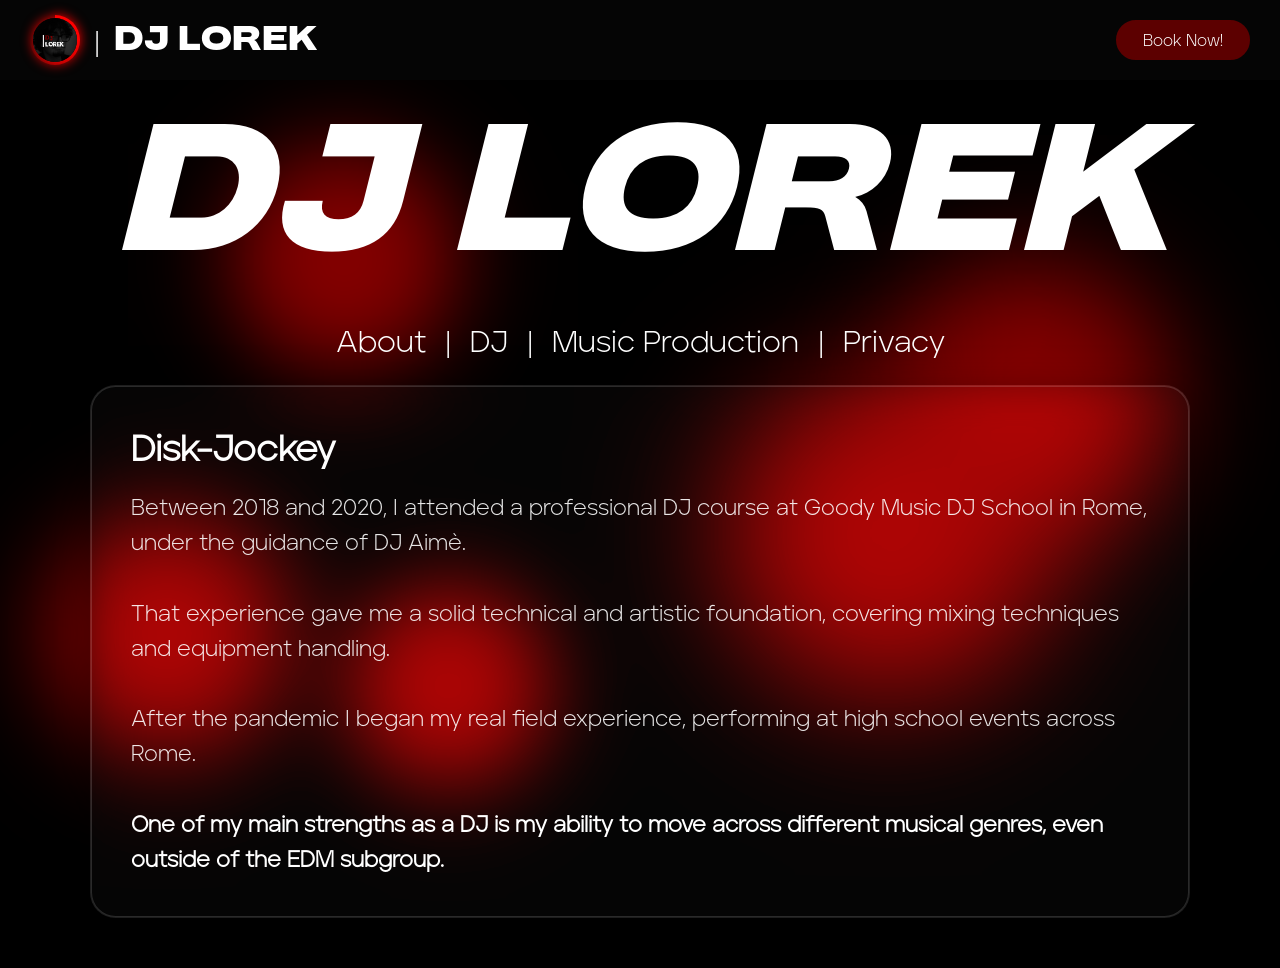
==== homepage.lorek.dj.html @ 4223b4a0 "Add favicon and clean up HTML structure" ====
<!DOCTYPE html>
<html lang="it">
<head>
    <link rel="icon" type="image/png" href="./media/djlorek.jpg">
    <meta charset="UTF-8">
    <meta name="viewport" content="width=device-width, initial-scale=1.0">
    <title>DJ Lorek - Disk-Jockey</title>
    <link rel="stylesheet" href="homepage.lorek.css" type="text/css">
</head>
<body>
    <div class="page-transition-overlay" id="transitionOverlay"></div>
    
    <div class="bg">
        <div class="blob b1"><img src="./media/light.png" alt=""></div>
        <div class="blob b2"><img src="./media/light.png" alt=""></div>
        <div class="blob b3"><img src="./media/light.png" alt=""></div>
        <div class="blob b4"><img src="./media/light.png" alt=""></div>
        <div class="blob b5"><img src="./media/light.png" alt=""></div>
    </div>

    <header class="nav_bar">
        <img src="./media/djlorek.jpg" class="image" id="link-djlorek" alt="DJ Lorek Profile">
        <span class="bar-separator">|</span>
        <h2>DJ LOREK</h2>
        <a href="mailto:officialdjlorek@gmail.com?subject=Gig%20Inquiry" class="button">Book Now!</a>
    </header>

    <section class="hero"> 
        <h4>DJ LOREK</h4>
    </section>

    <nav class="nav_2">
        <span class="menu-item about_menu" id="load-about">About</span>
        <span class="bar">|</span>
        <span class="menu-item dj_menu" id="load-dj">DJ</span>
        <span class="bar">|</span>
        <span class="menu-item prod_menu" id="load-prod">Music Production</span>
        <span class="bar">|</span>
        <span class="menu-item privacy_menu" id="load-privacy">Privacy</span>
    </nav>

    <main class="main_div">
        <h5 class="about_title">Disk-Jockey</h5>
        <div class="info">
            <p>
                Between 2018 and 2020, I attended a professional DJ course at Goody Music DJ School in Rome, under the guidance of DJ Aimè.<br><br>
                That experience gave me a solid technical and artistic foundation, covering mixing techniques and equipment handling.<br><br>
                After the pandemic I began my real field experience, performing at high school events across Rome.<br><br>
                <span class="highlight-text">One of my main strengths as a DJ is my ability to move across different musical genres, even outside of the EDM subgroup.</span>
            </p>
        </div>
    </main>

    <script>
        const overlay = document.getElementById('transitionOverlay');

        window.addEventListener('DOMContentLoaded', function() {
            const savedScroll = sessionStorage.getItem('scrollPos');
            if (savedScroll !== null) {
                window.scrollTo(0, parseInt(savedScroll, 10));
                sessionStorage.removeItem('scrollPos');
            }
            requestAnimationFrame(() => requestAnimationFrame(() => overlay.classList.add('reveal')));
        });

        function navigateTo(url) {
            sessionStorage.setItem('scrollPos', window.scrollY);
            overlay.classList.remove('reveal');
            overlay.addEventListener('transitionend', function handler() {
                overlay.removeEventListener('transitionend', handler);
                window.location.href = url;
            }, { once: true });
        }

        const imgProfile = document.getElementById('link-djlorek');
        if (imgProfile) {
            imgProfile.onclick = function() {
                window.open('https://linktr.ee/djlorek', '_blank');
            };
        }

        document.getElementById('load-about').onclick = function() {
            navigateTo('index.html');
        };

        document.getElementById('load-dj').onclick = function() {
            navigateTo('homepage.lorek.dj.html');
        };

        document.getElementById('load-prod').onclick = function() {
            navigateTo('homepage.lorek.production.html');
        };

        document.getElementById('load-privacy').onclick = function() {
            window.open('PrivacyandPolicy.pdf', '_blank');
        };
    </script>
</body>
</html>
---- homepage.lorek.css ----
@font-face {
  font-family: Moderniz;
  src: url(./fonts/Moderniz.otf);
}

@font-face {
  font-family: Aventa;
  src: url(./fonts/Aventa.otf);
}

* {
  box-sizing: border-box;
  margin: 0;
  padding: 0;
}

body {
  background-color: #000;
  color: #fff;
  font-family: 'Aventa', sans-serif;
  overflow-x: hidden;
  min-height: 100vh;
}

/* Background con Blobs */
.bg {
  position: fixed;
  inset: 0;
  z-index: -1;
  animation: rotate 100s linear infinite;
  pointer-events: none;
}

@keyframes rotate {
  from { transform: rotate(0deg); }
  to { transform: rotate(360deg); }
}

.blob {
  position: absolute;
  transition: 0.6s ease;
  --distanza: calc(var(--w) * 0.25);
  animation: orbit 15s infinite linear, smooth-flicker 4s infinite ease-in-out; 
}

.blob img {
  width: 100%;
  height: auto;
}

@keyframes orbit {
  from { transform: rotate(0deg) translateX(var(--distanza)) rotate(0deg); }
  to { transform: rotate(360deg) translateX(var(--distanza)) rotate(-360deg); }
}

@keyframes smooth-flicker {
  0%, 100% { opacity: 0.6; }
  50% { opacity: 0.2; }
}

.b1 { --w:450px; width:var(--w); top:5%; left:10%; animation-duration:12s,3.5s; animation-delay:-2s,-0.7s; }
.b2 { --w:650px; width:var(--w); top:25%; left:45%; animation-duration:18s,5.2s; animation-delay:-8s,-3.1s; }
.b3 { --w:400px; width:var(--w); top:55%; left:20%; animation-duration:14s,4.3s; animation-delay:-5s,-1.9s; }
.b4 { --w:550px; width:var(--w); top:15%; left:60%; animation-duration:16s,6s; animation-delay:-11s,-2.5s; }
.b5 { --w:480px; width:var(--w); top:45%; left:-5%; animation-duration:20s,4.8s; animation-delay:-14s,-4.2s; }

/* Navbar Principale */
.nav_bar {
  z-index: 100;
  top: 0;
  position: sticky;
  display: flex;
  align-items: center;
  padding: 15px 30px;
  gap: 15px;
  background-color: rgba(6, 6, 6, 0.9);
  backdrop-filter: blur(8px);
}

/* Registrazione variabile per rotazione dell'angolo */
@property --a {
  syntax: '<angle>';
  initial-value: 0deg;
  inherits: false;
}

/* Logo con bordo Neon animato a rotella di caricamento */
.nav_bar .image {
  width: 50px;
  height: 50px;
  border-radius: 50%;
  object-fit: cover;
  cursor: pointer;
  transition: transform 0.4s ease;
  
  /* Bordo trasparente e gradiente conica animato */
  border: 3px solid transparent;
  background: 
    linear-gradient(#000, #000) padding-box, 
    conic-gradient(from var(--a, 0deg), #ff0000 0deg, #ff0000 90deg, transparent 270deg) border-box;
  
  filter: drop-shadow(0 0 6px #ff0000);
  animation: spin-loader 1.5s linear infinite;
}

.nav_bar .image:hover {
  transform: scale(1.15);
  filter: drop-shadow(0 0 12px #ff0000);
}

@keyframes spin-loader {
  0% {
    --a: 0deg;
  }
  100% {
    --a: 360deg;
  }
}

.bar-separator {
  font-size: 1.8rem;
  color: #fff;
}

h2 {
  font-family: 'Moderniz', sans-serif;
  color: #fff;
  font-size: 1.8rem;
}

.nav_bar .button {
  margin-left: auto;
  display: inline-flex;
  align-items: center;
  justify-content: center;
  background-color: rgb(92, 0, 0);
  border-radius: 3vh;
  padding: 0 25px;
  cursor: pointer;
  transition: all 0.3s ease-out;
  text-decoration: none; 
  color: #fff;
  font-family: 'Aventa', sans-serif;
  border: 2px solid rgb(92, 0, 0);
  height: 40px;
  font-size: 1rem;
}

.nav_bar .button:hover {
  background-color: rgb(31, 0, 0);
  border-color: rgb(120, 0, 0);
  transform: scale(1.1);
  box-shadow: 0 0 15px rgba(150, 0, 0, 0.4);
}

/* Hero Section */
.hero {
  display: flex;
  justify-content: center;
  padding: 20px 0;
}

h4 {
  font-family: 'Moderniz', sans-serif;
  font-style: italic;
  color: #fff;
  font-size: clamp(60px, 12vw, 150px);
  text-align: center;
}

/* Menu Secondario */
.nav_2 {
  width: 100%;
  font-size: clamp(20px, 3vw, 30px);
  font-family: 'Aventa', sans-serif;
  color: #fff;
  display: flex;
  justify-content: center;
  align-items: center;
  gap: 15px;
  margin-bottom: 25px;
  flex-wrap: wrap;
}

.menu-item {
  position: relative;
  cursor: pointer;
  user-select: none;
  padding: 0 5px;
}

.menu-item::after {
  content: "";
  position: absolute;
  top: -50%; 
  left: -20%;
  width: 140%; 
  height: 200%;
  z-index: -1;
  background-image: url('media/white_light.png');
  background-position: center;
  background-repeat: no-repeat;
  background-size: contain;
  opacity: 0;
  transition: opacity 0.3s ease;
  pointer-events: none;
}

.menu-item:hover::after {
  opacity: 1;
}

/* Content Div Glassmorphism */
.main_div {
  position: relative;
  width: 90vw;
  max-width: 1100px;
  margin: 0 auto 50px;
  padding: 40px;
  border-radius: 2vw;
  background: rgba(27, 25, 25, 0.2);
  border: 1px solid rgba(255, 255, 255, 0.1);
  backdrop-filter: blur(20px) saturate(180%);
  -webkit-backdrop-filter: blur(20px) saturate(180%);
  box-shadow: inset 0 0 0 1px rgba(255, 255, 255, 0.15), 
              0 20px 50px rgba(0, 0, 0, 0.5);
}

.about_title {
  font-size: clamp(24px, 4vh, 36px);
  color: #fff;
  margin-bottom: 20px;
  font-family: 'Aventa', sans-serif;
}

.info p {
  font-size: clamp(16px, 2vw, 22px);
  line-height: 1.6;
  color: rgba(255, 255, 255, 0.9);
}

.highlight-text {
  font-weight: bold;
  color: #fff;
}

/* Transizioni */
.page-transition-overlay {
  position: fixed;
  inset: 0;
  background: #000000;
  z-index: 99999;
  pointer-events: none;
  opacity: 1;
  transition: opacity 0.3s ease;
}

.page-transition-overlay.reveal {
  opacity: 0;
}

/* Responsiveness Mobile */
@media (max-width: 768px) {
  .nav_bar {
    padding: 10px 12px;
    gap: 8px;
  }

  .nav_bar .image {
    width: 38px;
    height: 38px;
  }

  .bar-separator {
    font-size: 1.2rem;
  }

  h2 {
    font-size: 1.1rem;
    white-space: nowrap;
  }

  .nav_bar .button {
    padding: 0 12px;
    height: 32px;
    font-size: 0.8rem;
  }

  .nav_2 {
    font-size: 0.9rem;
    gap: 6px;
    padding: 0 10px;
  }

  .menu-item {
    padding: 2px 4px;
  }

  .main_div {
    width: 92vw;
    padding: 25px 20px;
  }

  .info p {
    text-align: center;
  }

  .about_title {
    text-align: center;
  }
  
  .b1 { --w: 280px; }
  .b2 { --w: 380px; }
  .b3 { --w: 250px; }
  .b4 { --w: 320px; }
  .b5 { --w: 290px; }
}
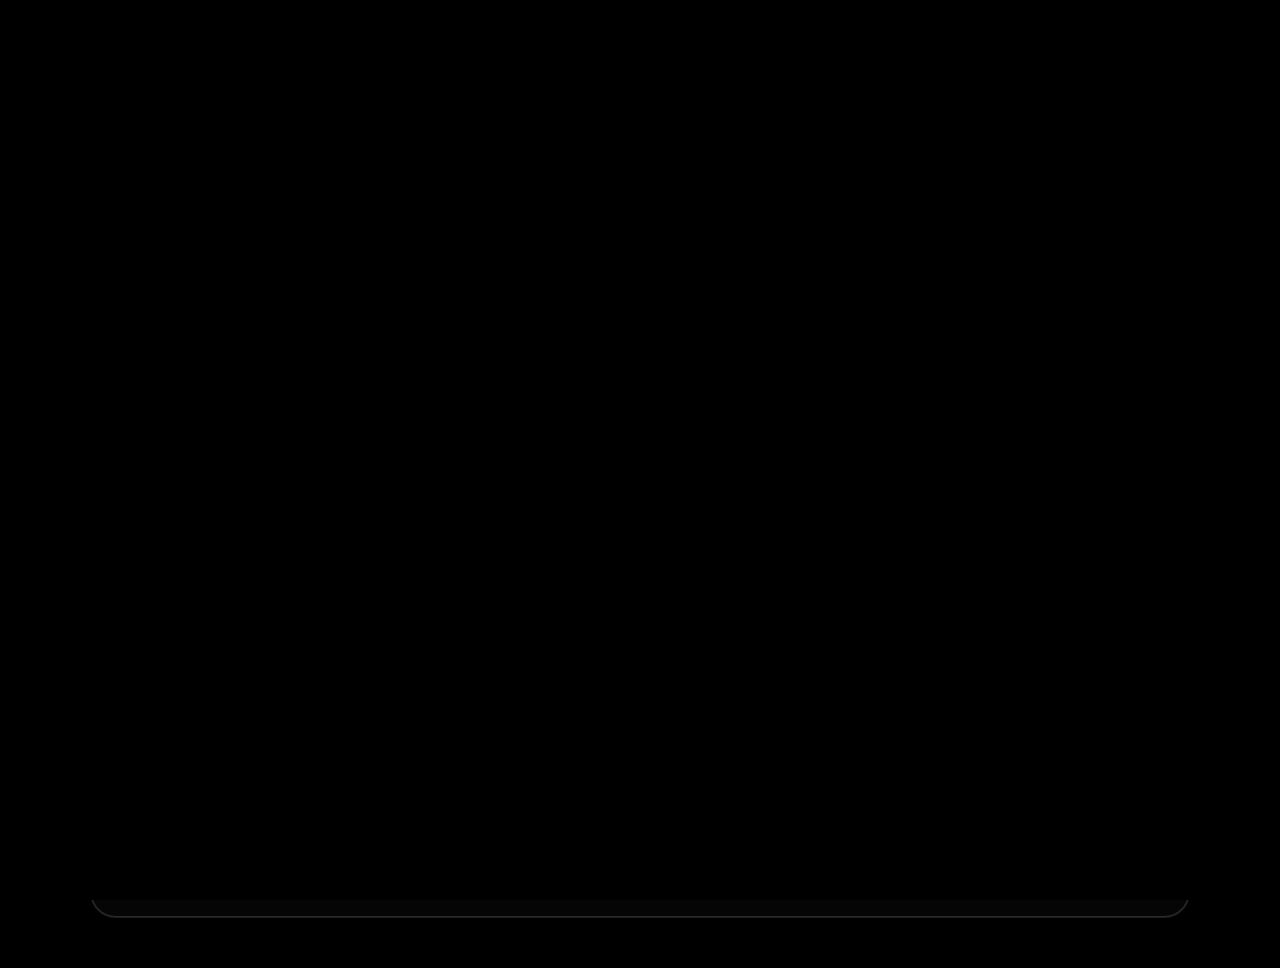
==== commit 0f7af6b4: "Update homepage.lorek.dj.html" ====
--- a/homepage.lorek.dj.html
+++ b/homepage.lorek.dj.html
@@ -75,7 +75,7 @@
         const imgProfile = document.getElementById('link-djlorek');
         if (imgProfile) {
             imgProfile.onclick = function() {
-                window.open('https://linktr.ee/djlorek', '_blank');
+                window.open('linkspage.lorek.html'', '_blank');
             };
         }
 
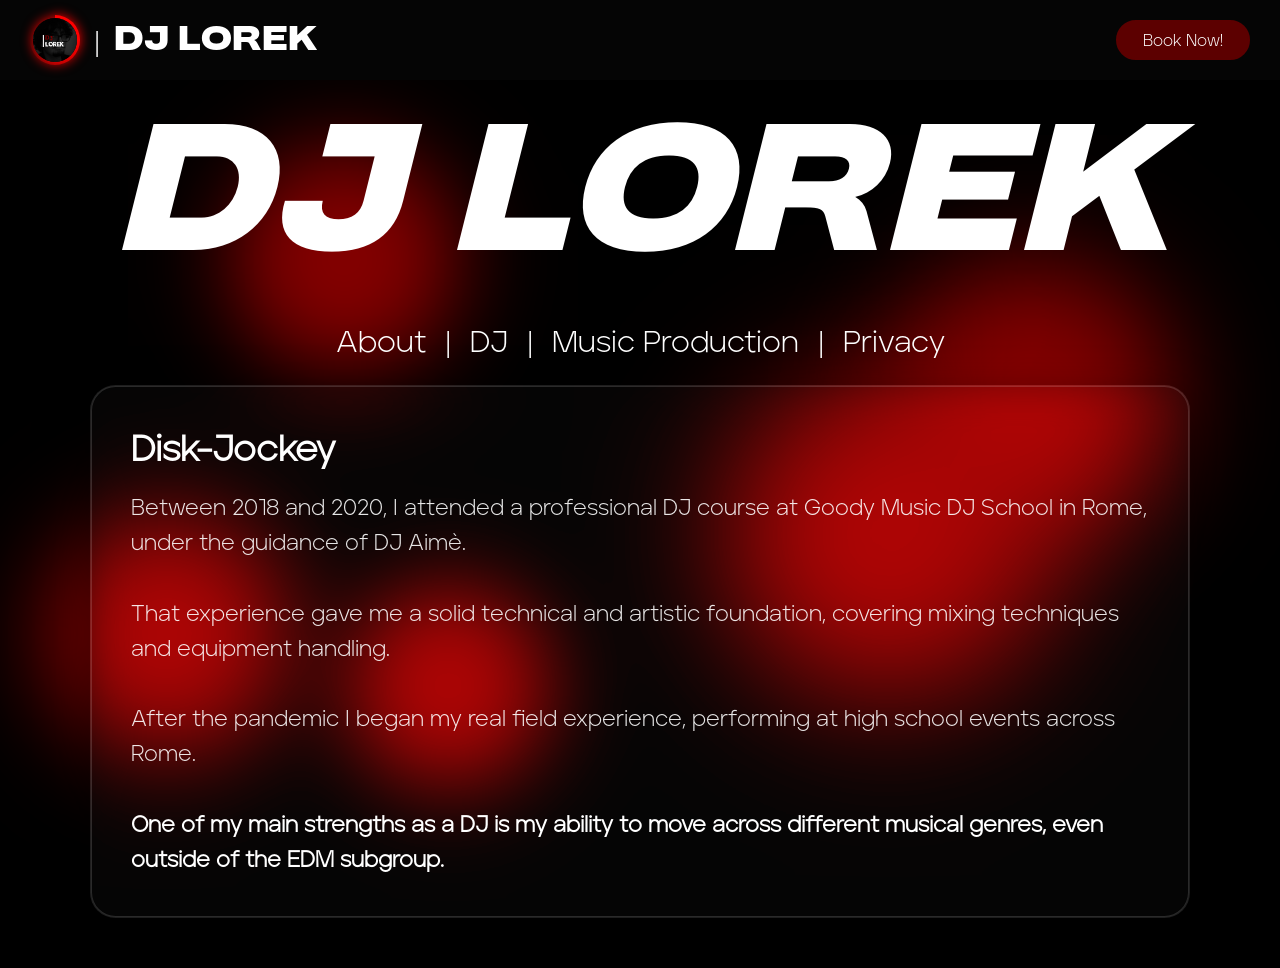
==== commit f5d1da2d: "Fix HTML encoding issues in homepage" ====
--- a/homepage.lorek.dj.html
+++ b/homepage.lorek.dj.html
@@ -75,7 +75,7 @@
         const imgProfile = document.getElementById('link-djlorek');
         if (imgProfile) {
             imgProfile.onclick = function() {
-                window.open('linkspage.lorek.html'', '_blank');
+                navigateTo('linkspage.lorek.html');
             };
         }
 
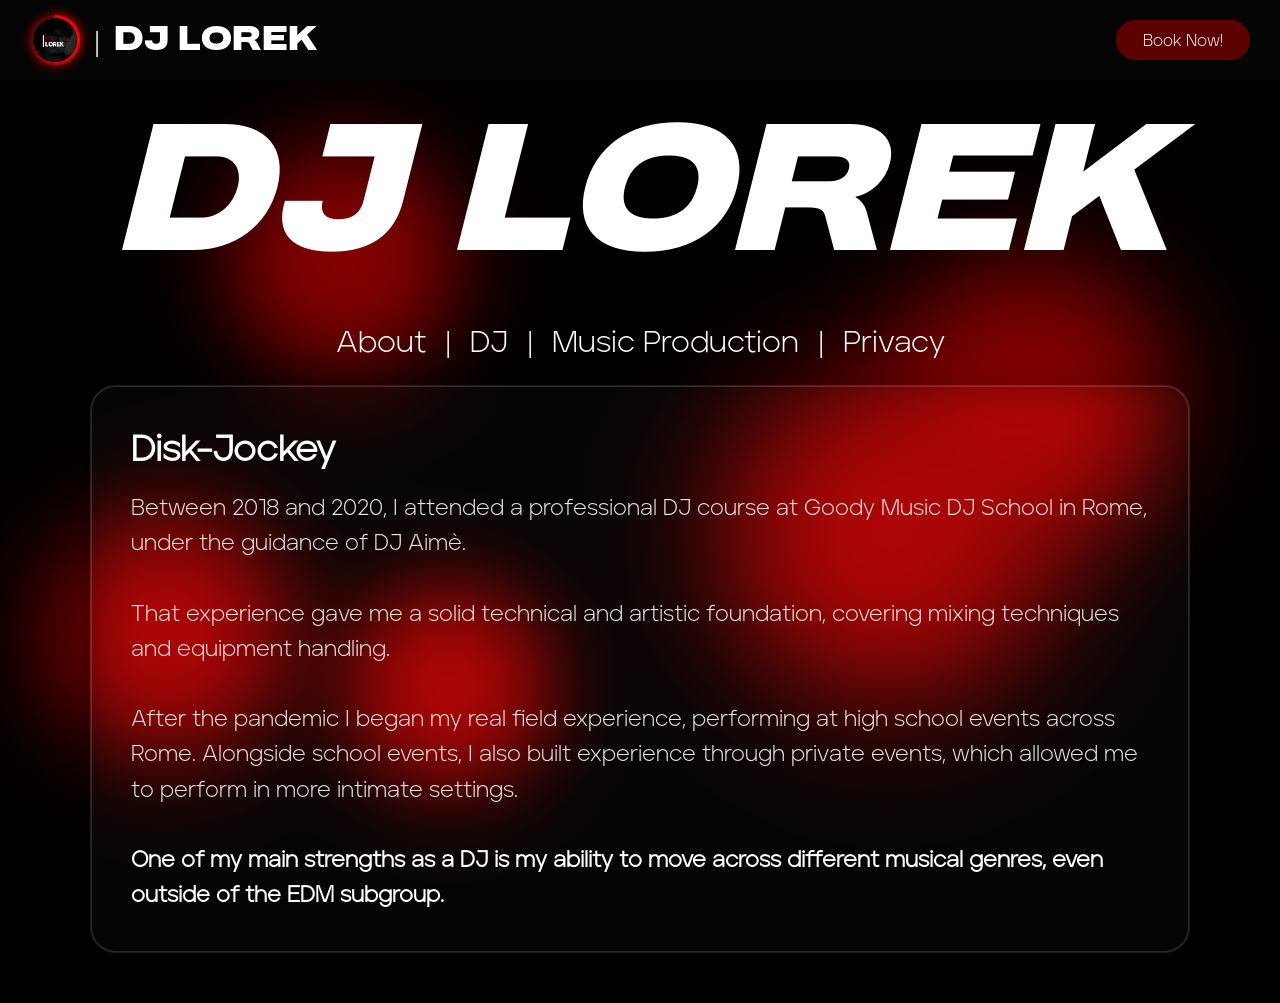
==== commit 71e353ab: "Revise homepage content and enhance navigation Updated the DJ Lorek homepage with additional content" ====
--- a/homepage.lorek.dj.html
+++ b/homepage.lorek.dj.html
@@ -1,7 +1,6 @@
 <!DOCTYPE html>
 <html lang="it">
 <head>
-    <link rel="icon" type="image/png" href="./media/djlorek.jpg">
     <meta charset="UTF-8">
     <meta name="viewport" content="width=device-width, initial-scale=1.0">
     <title>DJ Lorek - Disk-Jockey</title>
@@ -45,7 +44,7 @@
             <p>
                 Between 2018 and 2020, I attended a professional DJ course at Goody Music DJ School in Rome, under the guidance of DJ Aimè.<br><br>
                 That experience gave me a solid technical and artistic foundation, covering mixing techniques and equipment handling.<br><br>
-                After the pandemic I began my real field experience, performing at high school events across Rome.<br><br>
+                After the pandemic I began my real field experience, performing at high school events across Rome. Alongside school events, I also built experience through private events, which allowed me to perform in more intimate settings.<br><br>
                 <span class="highlight-text">One of my main strengths as a DJ is my ability to move across different musical genres, even outside of the EDM subgroup.</span>
             </p>
         </div>
@@ -75,7 +74,7 @@
         const imgProfile = document.getElementById('link-djlorek');
         if (imgProfile) {
             imgProfile.onclick = function() {
-                navigateTo('linkspage.lorek.html');
+                window.open('https://linktr.ee/djlorek', '_blank');
             };
         }
 
